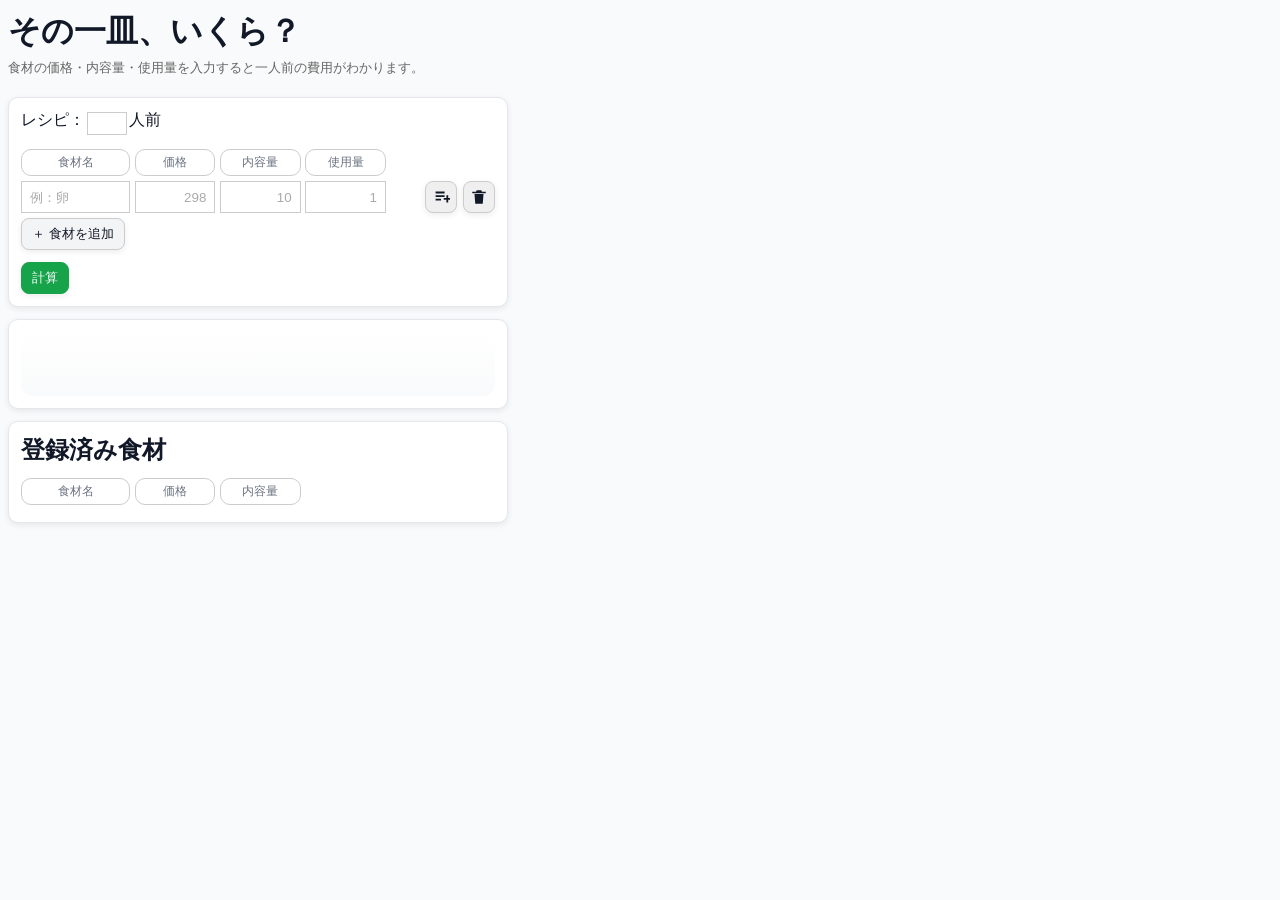
==== index.html @ bd7a6c71 "Add files via upload" ====
<!DOCTYPE html>
<html lang="ja">
  <head>
    <meta charset="UTF-8">
    <meta name="viewport" content="width=device-width, initial-scale=1.0">
    <meta name="description" content="食材の価格・内容量・使用量から一人前の食費を自動計算。複数食材にも対応した無料の食費計算ツール。自炊・節約・家計管理に。">
    <meta name="google-site-verification" content="JUQzpSWXDlmY2dKkkwU9a716EybnjabIKuK38MrQCgc" />
    <title>その一皿、いくら？｜食費計算・一人前コスト計算ツール</title>
    <link rel="stylesheet" href="style.css">
    <link rel="preconnect" href="https://fonts.googleapis.com">
    <link rel="preconnect" href="https://fonts.gstatic.com" crossorigin>
    <link href="http://fonts.googleapis.com/earlyaccess/notosansjp.css">
  </head>

  <!-- デバッグon -->
  <!-- <body class="debug"> -->
  <!-- デバッグoff -->
  <body>

      <!-- タイトル -->
    <div id="title-area">
      <h1>その一皿、いくら？</h1>
      <p>食材の価格・内容量・使用量を入力すると一人前の費用がわかります。</p>
      <!-- <p>食費を厳密に管理したい、節約を頑張るあなたに。</p> -->
    </div>

    <!-- 本文 -->
    <div class="container">
      <!-- 入力パネル -->
      <section class="panel">
        <!-- 人前 -->
        <div class="servings">
          レシピ：
          <input type="text" id="people" inputmode="decimal">
          人前
        </div>

        <!-- ヘッダー -->
        <div class="header">
          <div class="name">食材名</div>
          <div class="price">価格</div>
          <div class="total">内容量</div>
          <div class="used">使用量</div>
        </div>

        <!-- 食材リスト -->
        <div id="ingredient-row"></div>

        <!-- 追加ボタン -->
        <button class="btn-secondary add-btn" onclick="addRow()">＋ 食材を追加</button>

        <br>

        <!-- 計算ボタン -->
        <button class="btn-primary calc-btn" onclick="calculate()">計算</button>
      </section>
        
      <!-- 結果パネル -->
      <section class="panel">
        <div class="result" id="result"></div>
      </section>
      
      <!-- 一覧パネル -->
      <section class="panel">
        <h2>登録済み食材</h2>
        <div class="header">
          <div class="name">食材名</div>
          <div class="price">価格</div>
          <div class="total">内容量</div>
        </div>
        <div id="ingredient-list"></div>
      </section>
    </div>

    <script src="main.js" defer></script>

  </body>
</html>
---- style.css ----
body{
  font-family:
    "Noto Sans JP",
    system-ui, -apple-system, "Segoe UI", Roboto,
    "Hiragino Sans", "Yu Gothic UI", "Yu Gothic",
    "Hiragino Kaku Gothic ProN", Meiryo,
    "Helvetica Neue", Arial, sans-serif;
  color: var(--text);
  background: #f9fafb;
}

/* 色、線など設定 */
:root{
  --primary-color: #16a34a;       /* 主操作ボタン背景色 */
  --primary-hover-color: #15803d;
  --secondary-color: #f3f4f6;     /* 副操作ボタン・ヘッダー背景色 */
  --secondary-hover-color: #e5e7eb;
  --alert-color: #ffe6e6;         /* 警告色：削除ボタン、エラー箇所 */
  --panel: #ffffff;/*#e6fce6;               /* パネル背景色 */
  --border: #ccc;                 /* 境界線 */

  --row-hover-color: #f3f4f6;

  --text: #111827;
  --text-sub: #6b7280;

  --radius: 10px; /* 角R：ボタン、パネル、ヘッダー */
  --shadow:  0 2px 6px rgba(0,0,0,0.08);/*1px 1px 2px rgba(0,0,0,0.6); /* 影 */

  --control-h: 32px;   /* 入力・ボタンの共通高さ */
  --control-px: 8px;   /* 入力の左右padding */

  --name-width: 23%;  /* 食材名 幅：ヘッダー、入力、リスト */
  --other-width: 17%;  /* 価格、内容量、使用量 幅 */

  --bot-margin: 5px; /* 行間 */
}

/* デバッグ用背景色 */
.debug .header { background: rgba(255,0,0,0.5); }
.debug .row { background: rgba(0,255,0,0.5); }
.debug input { background: rgba(0,0,255,0.5); }
.debug .result-row .name { background: rgba(255,255,0,0.5); }
.debug .result-row .value { background: rgba(0,255,255,0.5); }
.debug .result-row .ratio { background: rgba(255,0,255,0.5); }
.debug .ingredient-item { background: rgba(0,255,0,0.5); }
.debug .name { background: rgba(0,0,255,0.5); }
.debug .price { background: rgba(0,0,255,0.5); }
.debug .total { background: rgba(0,0,255,0.5); }
.debug .actions { background: rgba(255,0,255,0.5); }

/*タイトル*/
#title-area { margin: 10px 0px 20px 0px; }

#title-area h1 { margin: 0px 0px 5px 0px; }

#title-area p {
  font-size: 13px;
  color: #666;
  margin: 0px 0px 0px 0px;
}

.panel h2{ margin: 0 0 12px 0; }

/*本文全体*/
.container {
  width: 100%;
  max-width: 500px;
}

/* パネル */
.panel{
  background: var(--panel);
  border: 1px solid #e5e7eb;/*var(--border);*/
  border-radius: var(--radius);
  padding: 12px;
  margin: 12px 0;
  box-shadow: var(--shadow);
}

/*入力全般*/
input {
  box-sizing: border-box;
  border: 1px solid #ccc;
  padding: 3px;
  transition: all 0.15s ease;
  height: var(--control-h);
}

input:focus {
  outline: none; /* デフォルトの青枠を消す */
  border: 1px solid #4a90e2;
  background-color: #f0f8ff;
  box-shadow: 0 0 4px rgba(74, 144, 226, 0.5);
}

input::placeholder { color: #aaa; }

input.error { background-color: var(--alert-color); }
input.error:focus {
  border: 1px solid #ff4d4d;
  box-shadow: 0 0 4px rgba(255, 77, 77, 0.5);
}

/* 〇人前 */
.servings {
  display: flex;
  margin-bottom: 12px;
}

.servings input {
  height: auto;
  margin: 2px;
  width: 3em;
}

/* ヘッダー */
.header {
  font-size: 12px;
  font-weight: 500;
  color: var(--text-sub);
  display: flex;
  /* align-items: center; */
  justify-content: flex-start;
  gap: 1%;
  margin-bottom: var(--bot-margin);
}

.header div {
  box-sizing: border-box;
  background-color: transparent;/* var(--secondary-color);*/
  border: 1px solid var(--border);
  border-radius: var(--radius);
  padding: 4px 0;
  text-align: center;
}

/*食材、価格、内容量、使用量*/
.row {
  width: 100%;
  display: flex;
  /* align-items: center; */
  justify-content: flex-start;
  gap: 1%;
  margin-bottom: var(--bot-margin);
  transition: background 0.15s ease;
}

.row:hover {
  background: var(--row-hover-color);
}

.row input, .ingredient-item input {
  padding: 0 var(--control-px);
}

.name {
  width: var(--name-width);
}

.price, .total, .used {
  width: var(--other-width);
  text-align: right;
}

/*ボタン全般*/
button {
  width: auto;
  box-sizing: border-box;
  cursor: pointer;
  border-radius: 8px;
  border: 1px solid var(--border);
  color: var(--text);
  padding: 6px 10px;
  box-shadow: var(--shadow);
  height: var(--control-h);
}

/* 主操作ボタン */
.btn-primary{
  background: var(--primary-color);
  border-color: var(--primary-color);
  color: #fff;
}
.btn-primary:hover{ background: var(--primary-hover-color); }

/* 副操作ボタン */
.btn-secondary{ background: var(--secondary-color); }
.btn-secondary:hover{ background: var(--secondary-hover-color); }

/* 食材追加 */
/* .add-btn {
  font-size: 14px;
  padding: 6px 10px;
} */

/* 計算 */
.calc-btn {
  margin: 12px 0 0 0;
}

/* 削除ボタン選択時 */
.delete-btn:hover { background: var(--alert-color); }

/* アイコンボタン（削除用） */
.btn-icon{
  width: 32px;
  height: 32px;
  padding: 6px;
  display: inline-flex;
  align-items: center;
  justify-content: center;
  line-height: 1;
}

.btn-icon svg{
  width: 18px;
  height: 18px;
  display: block;
}

/*計算結果*/
#result {
  padding: 20px;
  border-radius: 12px;
  background: linear-gradient(180deg, #ffffff 0%, #f9fafb 100%);
  /* margin: 0px 0px 0px 6%; */
  min-height: 24px;
}

.result-row {
  display: flex; 
  justify-content: left; 
}

#result .name {
  display: inline-block;
  text-align: right;
  width: 45%;
}

#result .value {
  display: inline-block;
  text-align: right;
  width: 30%;
}

#result .ratio {
  display: inline-block;
  text-align: right;
  flex-grow: 1;
}

#result .perPerson {
  font-size: 24px;
  font-weight: bold;
  color: var(--primary-color);
}

/* 候補リスト */
.name-wrapper {
  box-sizing: border-box;
  display: flex;
  align-items: center;
  position: relative;
  width: var(--name-width);
}

.name-wrapper .name {
  height: var(--control-h);
  width: 100%;
}

/* オートコンプリート */
.suggestions {
  font-size: 13px;
  position: absolute;
  top: 100%;
  left: 0;
  right: 0;
  background: #fff;
  border: 1px solid #ccc;
  z-index: 10;
  max-height: 150px;
  overflow-y: auto;
  list-style: none;
  margin: 0;
  padding: 0;
}

.suggestions li {
  padding: 4px;
  cursor: pointer;
}

.suggestions li:hover {
  background: #e6f2ff;
}

/* Autocomplete 選択中 */
.suggestions li.selected {
  background-color: #b0d5ff;
}

.hidden {
  display: none;
}

/* 登録食材リスト */
.ingredient-item {
  display: flex;
  /* align-items: center; */
  justify-content: flex-start;
  gap: 1%;
  margin-bottom: var(--bot-margin);
  /* max-width: 500px; */
  transition: background 0.15s ease;
}

.ingredient-item:hover {
  background: var(--row-hover-color);
}

.ing-name, .ing-price, .ing-total {
  font-size: 13px;
  align-items: center;
  /* padding: 0 8px; */
  height: var(--control-h);
  /* text-align: center; */
  /* background: rgba(255,0,255,0.5);  */
}

.actions {
  /*width: auto;/*28%; */
  flex-grow: 1;
  display: flex;
  justify-content: flex-end;
  align-items: center;
  gap: 6px;
}
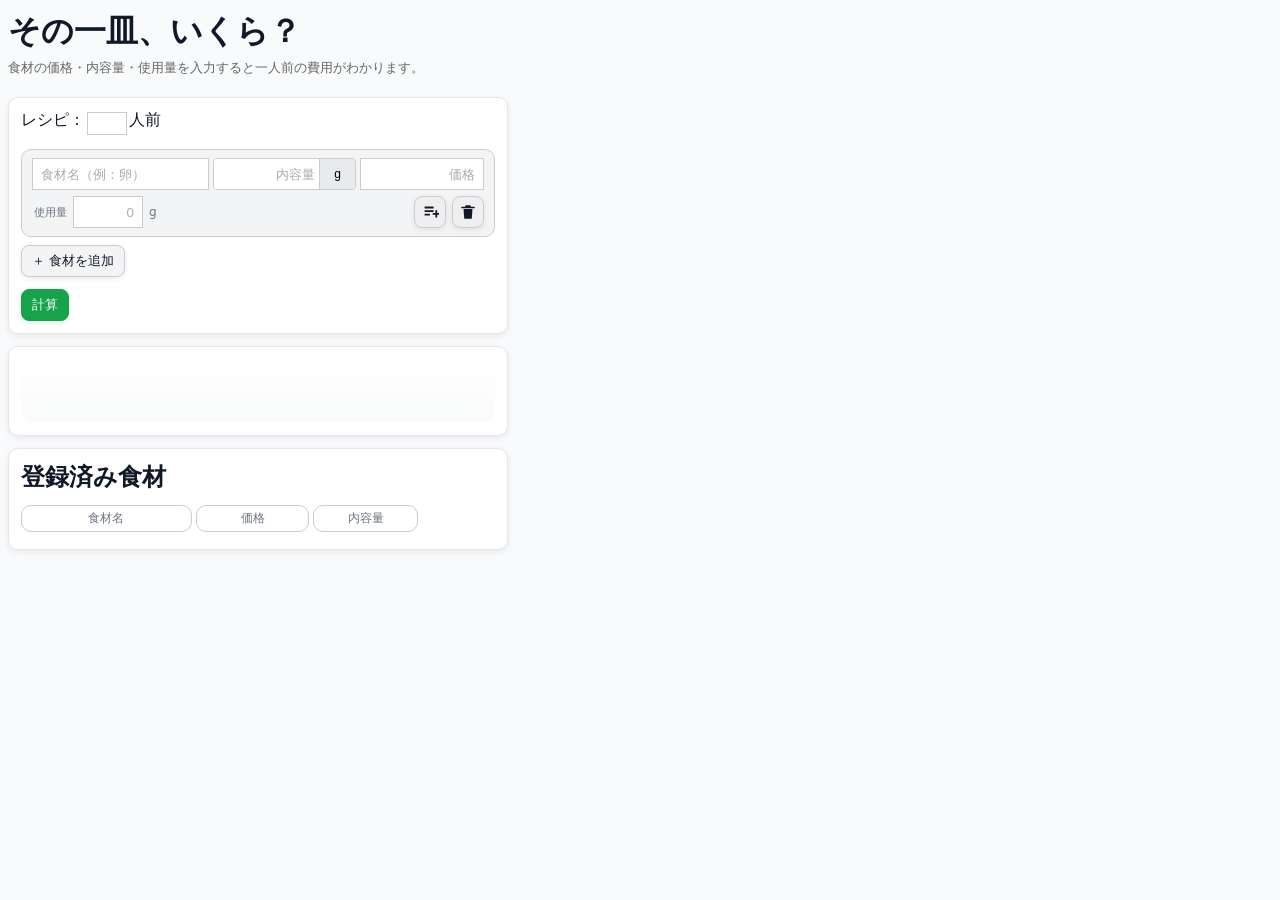
==== commit 0794a9ad: "Add files via upload" ====
--- a/index.html
+++ b/index.html
@@ -1,78 +1,70 @@
-<!DOCTYPE html>
-<html lang="ja">
-  <head>
-    <meta charset="UTF-8">
-    <meta name="viewport" content="width=device-width, initial-scale=1.0">
-    <meta name="description" content="食材の価格・内容量・使用量から一人前の食費を自動計算。複数食材にも対応した無料の食費計算ツール。自炊・節約・家計管理に。">
-    <meta name="google-site-verification" content="JUQzpSWXDlmY2dKkkwU9a716EybnjabIKuK38MrQCgc" />
-    <title>その一皿、いくら？｜食費計算・一人前コスト計算ツール</title>
-    <link rel="stylesheet" href="style.css">
-    <link rel="preconnect" href="https://fonts.googleapis.com">
-    <link rel="preconnect" href="https://fonts.gstatic.com" crossorigin>
-    <link href="http://fonts.googleapis.com/earlyaccess/notosansjp.css">
-  </head>
-
-  <!-- デバッグon -->
-  <!-- <body class="debug"> -->
-  <!-- デバッグoff -->
-  <body>
-
-      <!-- タイトル -->
-    <div id="title-area">
-      <h1>その一皿、いくら？</h1>
-      <p>食材の価格・内容量・使用量を入力すると一人前の費用がわかります。</p>
-      <!-- <p>食費を厳密に管理したい、節約を頑張るあなたに。</p> -->
-    </div>
-
-    <!-- 本文 -->
-    <div class="container">
-      <!-- 入力パネル -->
-      <section class="panel">
-        <!-- 人前 -->
-        <div class="servings">
-          レシピ：
-          <input type="text" id="people" inputmode="decimal">
-          人前
-        </div>
-
-        <!-- ヘッダー -->
-        <div class="header">
-          <div class="name">食材名</div>
-          <div class="price">価格</div>
-          <div class="total">内容量</div>
-          <div class="used">使用量</div>
-        </div>
-
-        <!-- 食材リスト -->
-        <div id="ingredient-row"></div>
-
-        <!-- 追加ボタン -->
-        <button class="btn-secondary add-btn" onclick="addRow()">＋ 食材を追加</button>
-
-        <br>
-
-        <!-- 計算ボタン -->
-        <button class="btn-primary calc-btn" onclick="calculate()">計算</button>
-      </section>
-        
-      <!-- 結果パネル -->
-      <section class="panel">
-        <div class="result" id="result"></div>
-      </section>
-      
-      <!-- 一覧パネル -->
-      <section class="panel">
-        <h2>登録済み食材</h2>
-        <div class="header">
-          <div class="name">食材名</div>
-          <div class="price">価格</div>
-          <div class="total">内容量</div>
-        </div>
-        <div id="ingredient-list"></div>
-      </section>
-    </div>
-
-    <script src="main.js" defer></script>
-
-  </body>
+<!DOCTYPE html>
+<html lang="ja">
+  <head>
+    <meta charset="UTF-8">
+    <meta name="viewport" content="width=device-width, initial-scale=1.0">
+    <meta name="description" content="食材の価格・内容量・使用量から一人前の食費を自動計算。複数食材にも対応した無料の食費計算ツール。自炊・節約・家計管理に。">
+    <meta name="google-site-verification" content="JUQzpSWXDlmY2dKkkwU9a716EybnjabIKuK38MrQCgc" />
+    <title>その一皿、いくら？｜食費計算・一人前コスト計算ツール</title>
+    <link rel="stylesheet" href="style.css">
+    <link rel="preconnect" href="https://fonts.googleapis.com">
+    <link rel="preconnect" href="https://fonts.gstatic.com" crossorigin>
+    <link href="http://fonts.googleapis.com/earlyaccess/notosansjp.css">
+  </head>
+
+  <!-- デバッグon -->
+  <!-- <body class="debug"> -->
+  <!-- デバッグoff -->
+  <body>
+
+      <!-- タイトル -->
+    <div id="title-area">
+      <h1>その一皿、いくら？</h1>
+      <p>食材の価格・内容量・使用量を入力すると一人前の費用がわかります。</p>
+      <!-- <p>食費を厳密に管理したい、節約を頑張るあなたに。</p> -->
+    </div>
+
+    <!-- 本文 -->
+    <div class="container">
+      <!-- 入力パネル -->
+      <section class="panel">
+        <!-- 人前 -->
+        <div class="servings">
+          レシピ：
+          <input type="text" id="people" inputmode="decimal">
+          人前
+        </div>
+
+        <!-- 食材リスト -->
+        <div id="ingredient-row"></div>
+
+        <!-- 追加ボタン -->
+        <button class="btn-secondary add-btn" onclick="addRow()">＋ 食材を追加</button>
+
+        <br>
+
+        <!-- 計算ボタン -->
+        <button class="btn-primary calc-btn" onclick="calculate()">計算</button>
+      </section>
+        
+      <!-- 結果パネル -->
+      <section class="panel">
+        <div class="result" id="result"></div>
+      </section>
+      
+      <!-- 一覧パネル -->
+      <section class="panel">
+        <h2>登録済み食材</h2>
+        <div class="header">
+          <div class="col-name">食材名</div>
+          <div class="col-price">価格</div>
+          <div class="col-total">内容量</div>
+        </div>
+        <div id="ingredient-list"></div>
+      </section>
+    </div>
+
+    <script src="main.js" defer></script>
+
+  </body>
 </html>
--- a/style.css
+++ b/style.css
@@ -1,340 +1,698 @@
-body{
-  font-family:
-    "Noto Sans JP",
-    system-ui, -apple-system, "Segoe UI", Roboto,
-    "Hiragino Sans", "Yu Gothic UI", "Yu Gothic",
-    "Hiragino Kaku Gothic ProN", Meiryo,
-    "Helvetica Neue", Arial, sans-serif;
-  color: var(--text);
-  background: #f9fafb;
-}
-
-/* 色、線など設定 */
-:root{
-  --primary-color: #16a34a;       /* 主操作ボタン背景色 */
-  --primary-hover-color: #15803d;
-  --secondary-color: #f3f4f6;     /* 副操作ボタン・ヘッダー背景色 */
-  --secondary-hover-color: #e5e7eb;
-  --alert-color: #ffe6e6;         /* 警告色：削除ボタン、エラー箇所 */
-  --panel: #ffffff;/*#e6fce6;               /* パネル背景色 */
-  --border: #ccc;                 /* 境界線 */
-
-  --row-hover-color: #f3f4f6;
-
-  --text: #111827;
-  --text-sub: #6b7280;
-
-  --radius: 10px; /* 角R：ボタン、パネル、ヘッダー */
-  --shadow:  0 2px 6px rgba(0,0,0,0.08);/*1px 1px 2px rgba(0,0,0,0.6); /* 影 */
-
-  --control-h: 32px;   /* 入力・ボタンの共通高さ */
-  --control-px: 8px;   /* 入力の左右padding */
-
-  --name-width: 23%;  /* 食材名 幅：ヘッダー、入力、リスト */
-  --other-width: 17%;  /* 価格、内容量、使用量 幅 */
-
-  --bot-margin: 5px; /* 行間 */
-}
-
-/* デバッグ用背景色 */
-.debug .header { background: rgba(255,0,0,0.5); }
-.debug .row { background: rgba(0,255,0,0.5); }
-.debug input { background: rgba(0,0,255,0.5); }
-.debug .result-row .name { background: rgba(255,255,0,0.5); }
-.debug .result-row .value { background: rgba(0,255,255,0.5); }
-.debug .result-row .ratio { background: rgba(255,0,255,0.5); }
-.debug .ingredient-item { background: rgba(0,255,0,0.5); }
-.debug .name { background: rgba(0,0,255,0.5); }
-.debug .price { background: rgba(0,0,255,0.5); }
-.debug .total { background: rgba(0,0,255,0.5); }
-.debug .actions { background: rgba(255,0,255,0.5); }
-
-/*タイトル*/
-#title-area { margin: 10px 0px 20px 0px; }
-
-#title-area h1 { margin: 0px 0px 5px 0px; }
-
-#title-area p {
-  font-size: 13px;
-  color: #666;
-  margin: 0px 0px 0px 0px;
-}
-
-.panel h2{ margin: 0 0 12px 0; }
-
-/*本文全体*/
-.container {
-  width: 100%;
-  max-width: 500px;
-}
-
-/* パネル */
-.panel{
-  background: var(--panel);
-  border: 1px solid #e5e7eb;/*var(--border);*/
-  border-radius: var(--radius);
-  padding: 12px;
-  margin: 12px 0;
-  box-shadow: var(--shadow);
-}
-
-/*入力全般*/
-input {
-  box-sizing: border-box;
-  border: 1px solid #ccc;
-  padding: 3px;
-  transition: all 0.15s ease;
-  height: var(--control-h);
-}
-
-input:focus {
-  outline: none; /* デフォルトの青枠を消す */
-  border: 1px solid #4a90e2;
-  background-color: #f0f8ff;
-  box-shadow: 0 0 4px rgba(74, 144, 226, 0.5);
-}
-
-input::placeholder { color: #aaa; }
-
-input.error { background-color: var(--alert-color); }
-input.error:focus {
-  border: 1px solid #ff4d4d;
-  box-shadow: 0 0 4px rgba(255, 77, 77, 0.5);
-}
-
-/* 〇人前 */
-.servings {
-  display: flex;
-  margin-bottom: 12px;
-}
-
-.servings input {
-  height: auto;
-  margin: 2px;
-  width: 3em;
-}
-
-/* ヘッダー */
-.header {
-  font-size: 12px;
-  font-weight: 500;
-  color: var(--text-sub);
-  display: flex;
-  /* align-items: center; */
-  justify-content: flex-start;
-  gap: 1%;
-  margin-bottom: var(--bot-margin);
-}
-
-.header div {
-  box-sizing: border-box;
-  background-color: transparent;/* var(--secondary-color);*/
-  border: 1px solid var(--border);
-  border-radius: var(--radius);
-  padding: 4px 0;
-  text-align: center;
-}
-
-/*食材、価格、内容量、使用量*/
-.row {
-  width: 100%;
-  display: flex;
-  /* align-items: center; */
-  justify-content: flex-start;
-  gap: 1%;
-  margin-bottom: var(--bot-margin);
-  transition: background 0.15s ease;
-}
-
-.row:hover {
-  background: var(--row-hover-color);
-}
-
-.row input, .ingredient-item input {
-  padding: 0 var(--control-px);
-}
-
-.name {
-  width: var(--name-width);
-}
-
-.price, .total, .used {
-  width: var(--other-width);
-  text-align: right;
-}
-
-/*ボタン全般*/
-button {
-  width: auto;
-  box-sizing: border-box;
-  cursor: pointer;
-  border-radius: 8px;
-  border: 1px solid var(--border);
-  color: var(--text);
-  padding: 6px 10px;
-  box-shadow: var(--shadow);
-  height: var(--control-h);
-}
-
-/* 主操作ボタン */
-.btn-primary{
-  background: var(--primary-color);
-  border-color: var(--primary-color);
-  color: #fff;
-}
-.btn-primary:hover{ background: var(--primary-hover-color); }
-
-/* 副操作ボタン */
-.btn-secondary{ background: var(--secondary-color); }
-.btn-secondary:hover{ background: var(--secondary-hover-color); }
-
-/* 食材追加 */
-/* .add-btn {
-  font-size: 14px;
-  padding: 6px 10px;
-} */
-
-/* 計算 */
-.calc-btn {
-  margin: 12px 0 0 0;
-}
-
-/* 削除ボタン選択時 */
-.delete-btn:hover { background: var(--alert-color); }
-
-/* アイコンボタン（削除用） */
-.btn-icon{
-  width: 32px;
-  height: 32px;
-  padding: 6px;
-  display: inline-flex;
-  align-items: center;
-  justify-content: center;
-  line-height: 1;
-}
-
-.btn-icon svg{
-  width: 18px;
-  height: 18px;
-  display: block;
-}
-
-/*計算結果*/
-#result {
-  padding: 20px;
-  border-radius: 12px;
-  background: linear-gradient(180deg, #ffffff 0%, #f9fafb 100%);
-  /* margin: 0px 0px 0px 6%; */
-  min-height: 24px;
-}
-
-.result-row {
-  display: flex; 
-  justify-content: left; 
-}
-
-#result .name {
-  display: inline-block;
-  text-align: right;
-  width: 45%;
-}
-
-#result .value {
-  display: inline-block;
-  text-align: right;
-  width: 30%;
-}
-
-#result .ratio {
-  display: inline-block;
-  text-align: right;
-  flex-grow: 1;
-}
-
-#result .perPerson {
-  font-size: 24px;
-  font-weight: bold;
-  color: var(--primary-color);
-}
-
-/* 候補リスト */
-.name-wrapper {
-  box-sizing: border-box;
-  display: flex;
-  align-items: center;
-  position: relative;
-  width: var(--name-width);
-}
-
-.name-wrapper .name {
-  height: var(--control-h);
-  width: 100%;
-}
-
-/* オートコンプリート */
-.suggestions {
-  font-size: 13px;
-  position: absolute;
-  top: 100%;
-  left: 0;
-  right: 0;
-  background: #fff;
-  border: 1px solid #ccc;
-  z-index: 10;
-  max-height: 150px;
-  overflow-y: auto;
-  list-style: none;
-  margin: 0;
-  padding: 0;
-}
-
-.suggestions li {
-  padding: 4px;
-  cursor: pointer;
-}
-
-.suggestions li:hover {
-  background: #e6f2ff;
-}
-
-/* Autocomplete 選択中 */
-.suggestions li.selected {
-  background-color: #b0d5ff;
-}
-
-.hidden {
-  display: none;
-}
-
-/* 登録食材リスト */
-.ingredient-item {
-  display: flex;
-  /* align-items: center; */
-  justify-content: flex-start;
-  gap: 1%;
-  margin-bottom: var(--bot-margin);
-  /* max-width: 500px; */
-  transition: background 0.15s ease;
-}
-
-.ingredient-item:hover {
-  background: var(--row-hover-color);
-}
-
-.ing-name, .ing-price, .ing-total {
-  font-size: 13px;
-  align-items: center;
-  /* padding: 0 8px; */
-  height: var(--control-h);
-  /* text-align: center; */
-  /* background: rgba(255,0,255,0.5);  */
-}
-
-.actions {
-  /*width: auto;/*28%; */
-  flex-grow: 1;
-  display: flex;
-  justify-content: flex-end;
-  align-items: center;
-  gap: 6px;
-}+body{
+  font-family:
+    "Noto Sans JP",
+    system-ui, -apple-system, "Segoe UI", Roboto,
+    "Hiragino Sans", "Yu Gothic UI", "Yu Gothic",
+    "Hiragino Kaku Gothic ProN", Meiryo,
+    "Helvetica Neue", Arial, sans-serif;
+  color: var(--text);
+  background: #f9fafb;
+}
+
+/* 色、線など設定 */
+:root{
+  --primary-color: #16a34a;       /* 主操作ボタン背景色 */
+  --primary-hover-color: #15803d;
+  --secondary-color: #f3f4f6;     /* 副操作ボタン・ヘッダー背景色 */
+  --secondary-hover-color: #e5e7eb;
+  --alert-color: #ffe6e6;         /* 警告色：削除ボタン、エラー箇所 */
+  --panel: #ffffff;/*#e6fce6;               /* パネル背景色 */
+  --border: #ccc;                 /* 境界線 */
+
+  --row-hover-color: #f3f4f6;
+
+  --text: #111827;
+  --text-sub: #6b7280;
+
+  --radius: 10px; /* 角R：ボタン、パネル、ヘッダー */
+  --shadow:  0 2px 6px rgba(0,0,0,0.08);/*1px 1px 2px rgba(0,0,0,0.6); /* 影 */
+
+  --control-h: 32px;   /* 入力・ボタンの共通高さ */
+  --control-px: 8px;   /* 入力の左右padding */
+
+  --name-width: 21%;  /* 食材名 幅：ヘッダー、入力、リスト */
+  --other-width: 17%;  /* 価格、内容量、使用量 幅 */
+
+  --bot-margin: 5px; /* 行間 */
+}
+
+/* デバッグ用背景色 */
+.debug .header { background: rgba(255,0,0,0.5); }
+.debug .row { background: rgba(0,255,0,0.5); }
+.debug input { background: rgba(0,0,255,0.5); }
+.debug .result-row .name { background: rgba(255,255,0,0.5); }
+.debug .result-row .value { background: rgba(0,255,255,0.5); }
+.debug .result-row .ratio { background: rgba(255,0,255,0.5); }
+.debug .ingredient-item { background: rgba(0,255,0,0.5); }
+.debug .name { background: rgba(0,0,255,0.5); }
+.debug .price { background: rgba(0,0,255,0.5); }
+.debug .total { background: rgba(0,0,255,0.5); }
+.debug .actions { background: rgba(255,0,255,0.5); }
+
+/*タイトル*/
+#title-area { margin: 10px 0px 20px 0px; }
+
+#title-area h1 { margin: 0px 0px 5px 0px; }
+
+#title-area p {
+  font-size: 13px;
+  color: #666;
+  margin: 0px 0px 0px 0px;
+}
+
+.panel h2{ margin: 0 0 12px 0; }
+
+/*本文全体*/
+.container {
+  width: 100%;
+  max-width: 500px;
+}
+
+/* パネル */
+.panel{
+  background: var(--panel);
+  border: 1px solid #e5e7eb;/*var(--border);*/
+  border-radius: var(--radius);
+  padding: 12px;
+  margin: 12px 0;
+  box-shadow: var(--shadow);
+}
+
+/*入力全般*/
+input, select {
+  box-sizing: border-box;
+  border: 1px solid #ccc;
+  padding: 3px;
+  transition: all 0.15s ease;
+  height: var(--control-h);
+}
+
+input:focus {
+  outline: none; /* デフォルトの青枠を消す */
+  border: 1px solid #4a90e2;
+  background-color: #f0f8ff;
+  box-shadow: 0 0 4px rgba(74, 144, 226, 0.5);
+}
+
+input::placeholder { color: #aaa; }
+
+input.error { background-color: var(--alert-color); }
+input.error:focus {
+  border: 1px solid #ff4d4d;
+  box-shadow: 0 0 4px rgba(255, 77, 77, 0.5);
+}
+
+/* 〇人前 */
+.servings {
+  display: flex;
+  margin-bottom: 12px;
+}
+
+.servings input {
+  height: auto;
+  margin: 2px;
+  width: 3em;
+}
+
+/* ヘッダー */
+.header {
+  font-size: 12px;
+  font-weight: 500;
+  color: var(--text-sub);
+  display: flex;
+  /* align-items: center; */
+  justify-content: flex-start;
+  gap: 1%;
+  margin-bottom: var(--bot-margin);
+}
+
+.header div {
+  box-sizing: border-box;
+  background-color: transparent;/* var(--secondary-color);*/
+  border: 1px solid var(--border);
+  border-radius: var(--radius);
+  padding: 4px 0;
+  text-align: center;
+}
+
+/*食材、価格、内容量、使用量*/
+.row {
+  width: auto;
+  display: flex;
+  /* align-items: center; */
+  justify-content: flex-start;
+  gap: 1%;
+  margin-bottom: var(--bot-margin);
+  transition: background 0.15s ease;
+}
+
+.row:hover {
+  background: var(--row-hover-color);
+}
+
+.row input, .ingredient-item input {
+  padding: 0 var(--control-px);
+}
+
+.name {
+  width: var(--name-width);
+}
+
+.price, .total, .used {
+  width: var(--other-width);
+  text-align: right;
+}
+
+/*ボタン全般*/
+button {
+  width: auto;
+  box-sizing: border-box;
+  cursor: pointer;
+  border-radius: 8px;
+  border: 1px solid var(--border);
+  color: var(--text);
+  padding: 6px 10px;
+  box-shadow: var(--shadow);
+  height: var(--control-h);
+}
+
+/* 主操作ボタン */
+.btn-primary{
+  background: var(--primary-color);
+  border-color: var(--primary-color);
+  color: #fff;
+}
+.btn-primary:hover{ background: var(--primary-hover-color); }
+
+/* 副操作ボタン */
+.btn-secondary{ background: var(--secondary-color); }
+.btn-secondary:hover{ background: var(--secondary-hover-color); }
+
+/* 食材追加 */
+/* .add-btn {
+  font-size: 14px;
+  padding: 6px 10px;
+} */
+
+/* 計算 */
+.calc-btn {
+  margin: 12px 0 0 0;
+}
+
+/* 削除ボタン選択時 */
+.delete-btn:hover { background: var(--alert-color); }
+
+/* アイコンボタン（削除用） */
+.btn-icon{
+  width: 32px;
+  height: 32px;
+  padding: 6px;
+  display: inline-flex;
+  align-items: center;
+  justify-content: center;
+  line-height: 1;
+}
+
+.btn-icon svg{
+  width: 18px;
+  height: 18px;
+  display: block;
+}
+
+/*計算結果*/
+#result {
+  padding: 20px;
+  border-radius: 12px;
+  background: linear-gradient(180deg, #ffffff 0%, #f9fafb 100%);
+  /* margin: 0px 0px 0px 6%; */
+  min-height: 24px;
+}
+
+.result-row {
+  display: flex; 
+  justify-content: left; 
+}
+
+#result .name {
+  display: inline-block;
+  text-align: right;
+  width: 45%;
+}
+
+#result .value {
+  display: inline-block;
+  text-align: right;
+  width: 30%;
+}
+
+#result .ratio {
+  display: inline-block;
+  text-align: right;
+  flex-grow: 1;
+}
+
+#result .perPerson {
+  font-size: 24px;
+  font-weight: bold;
+  color: var(--primary-color);
+}
+
+/* 候補リスト */
+.name-wrapper {
+  box-sizing: border-box;
+  display: flex;
+  align-items: center;
+  position: relative;
+  width: var(--name-width);
+}
+
+.name-wrapper .name {
+  height: var(--control-h);
+  width: 100%;
+}
+
+/* オートコンプリート */
+.suggestions {
+  font-size: 13px;
+  position: absolute;
+  top: 100%;
+  left: 0;
+  right: 0;
+  background: #fff;
+  border: 1px solid #ccc;
+  z-index: 10;
+  max-height: 150px;
+  overflow-y: auto;
+  list-style: none;
+  margin: 0;
+  padding: 0;
+}
+
+.suggestions li {
+  padding: 4px;
+  cursor: pointer;
+}
+
+.suggestions li:hover {
+  background: #e6f2ff;
+}
+
+/* Autocomplete 選択中 */
+.suggestions li.selected {
+  background-color: #b0d5ff;
+}
+
+.hidden {
+  display: none;
+}
+
+/* 登録食材リスト */
+.ingredient-item {
+  display: flex;
+  /* align-items: center; */
+  justify-content: flex-start;
+  gap: 1%;
+  margin-bottom: var(--bot-margin);
+  /* max-width: 500px; */
+  transition: background 0.15s ease;
+}
+
+.ingredient-item:hover {
+  background: var(--row-hover-color);
+}
+
+.ing-name, .ing-price, .ing-total {
+  font-size: 13px;
+  align-items: center;
+  /* padding: 0 8px; */
+  height: var(--control-h);
+  /* text-align: center; */
+  /* background: rgba(255,0,255,0.5);  */
+}
+
+.actions {
+  /*width: auto;/*28%; */
+  flex-grow: 1;
+  display: flex;
+  justify-content: flex-end;
+  align-items: center;
+  gap: 6px;
+}
+
+
+
+/* ==============================
+   食材カード＋2行レイアウト
+   ============================== */
+
+/* カード化 */
+.row {
+  display: block !important;
+  background: var(--secondary-color);
+  border: 1px solid var(--border);
+  border-radius: var(--radius);
+  padding: 8px 10px;
+  margin-bottom: 8px;
+}
+
+.row:hover {
+  background: #ebebec;
+}
+
+/* 1行目：食材名・内容量・価格・ボタン */
+.row-line1 {
+  display: flex;
+  align-items: center;
+  gap: 4px;
+  margin-bottom: 6px;
+}
+
+/* 食材名 */
+.row-line1 .name-wrapper {
+  flex: 1.5;
+  min-width: 0;
+  position: relative;
+  width: auto;
+}
+
+.row-line1 .name-wrapper .name {
+  width: 100%;
+  box-sizing: border-box;
+}
+
+/* 内容量＋単位プルダウン一体化 */
+.total-wrapper {
+  display: flex;
+  align-items: center;
+  flex: 1.2;
+  min-width: 0;
+  border: 1px solid #ccc;
+  border-radius: 4px;
+  overflow: hidden;
+  height: var(--control-h);
+  box-sizing: border-box;
+}
+
+.total-wrapper .total {
+  flex: 1;
+  min-width: 0;
+  border: none !important;
+  box-shadow: none !important;
+  height: 100%;
+  padding: 0 4px;
+  text-align: right;
+}
+
+.total-wrapper .total:focus {
+  outline: none;
+  background-color: #f0f8ff;
+}
+
+.total-wrapper .unit {
+  flex-shrink: 0;
+  border: none;
+  border-left: 1px solid #ccc;
+  background: #f3f4f6;
+  height: 100%;
+  padding: 0 2px;
+  font-size: 12px;
+  cursor: pointer;
+  box-sizing: border-box;
+  appearance: none;
+  -webkit-appearance: none;
+  text-align: center;
+  width: 36px;
+}
+
+/* 価格 */
+.row-line1 .price {
+  flex: 0.8;
+  min-width: 0;
+  text-align: right;
+}
+
+/* 2行目：使用量 */
+.row-line2 {
+  display: flex;
+  align-items: center;
+  gap: 6px;
+  padding-left: 2px;
+}
+
+.used-label {
+  font-size: 11px;
+  color: var(--text-sub);
+  white-space: nowrap;
+}
+
+.row-line2 .used {
+  width: 60px;
+  text-align: right;
+}
+
+.unit-label {
+  font-size: 12px;
+  color: var(--text-sub);
+  white-space: nowrap;
+}
+
+/* ==============================
+   食材カード＋2行レイアウト
+   ============================== */
+
+/* カード化 */
+.row {
+  display: block !important;
+  background: var(--secondary-color);
+  border: 1px solid var(--border);
+  border-radius: var(--radius);
+  padding: 8px 10px;
+  margin-bottom: 8px;
+  transition: background 0.15s ease;
+}
+
+.row:hover { background: #e8e9eb; }
+
+/* 1行目：食材名 ＋ [内容量|単位▼] ＋ 価格 */
+.row-line1 {
+  display: flex;
+  align-items: center;
+  gap: 4px;
+  margin-bottom: 6px;
+}
+
+.row-line1 .name-wrapper {
+  flex: 1.5;
+  min-width: 0;
+  position: relative;
+  display: flex;
+  align-items: center;
+  width: auto;
+}
+
+.row-line1 .name-wrapper .name {
+  width: 100%;
+  box-sizing: border-box;
+}
+
+/* 内容量＋単位（一体化） */
+.total-wrapper {
+  display: flex;
+  align-items: stretch;
+  flex: 1.2;
+  min-width: 0;
+  height: var(--control-h);
+  border: 1px solid var(--border);
+  border-radius: 4px;
+  overflow: hidden;
+  box-sizing: border-box;
+}
+
+.total-wrapper .total {
+  flex: 1;
+  min-width: 0;
+  border: none !important;
+  box-shadow: none !important;
+  height: 100%;
+  padding: 0 4px;
+  text-align: right;
+  transition: background 0.15s ease;
+}
+
+.total-wrapper .total:focus {
+  outline: none;
+  background-color: #f0f8ff;
+}
+
+.total-wrapper .unit {
+  flex-shrink: 0;
+  width: 36px;
+  height: 100%;
+  border: none;
+  border-left: 1px solid var(--border);
+  background: #e9eaec;
+  font-size: 12px;
+  text-align: center;
+  cursor: pointer;
+  box-sizing: border-box;
+  appearance: none;
+  -webkit-appearance: none;
+  padding: 0;
+}
+
+/* 価格 */
+.row-line1 .price {
+  flex: 0.9;
+  min-width: 0;
+  text-align: right;
+}
+
+/* 2行目：使用量 ＋ 単位ラベル ＋ ボタン */
+.row-line2 {
+  display: flex;
+  align-items: center;
+  gap: 6px;
+}
+
+.used-label {
+  font-size: 11px;
+  color: var(--text-sub);
+  white-space: nowrap;
+}
+
+.row-line2 .used {
+  width: 70px;
+  text-align: right;
+}
+
+.unit-label {
+  font-size: 12px;
+  color: var(--text-sub);
+  white-space: nowrap;
+  flex: 1;
+}
+
+/* ==============================
+   計算結果（列揃え）
+   ============================== */
+.result-row {
+  display: flex;
+}
+
+.result-name {
+  flex: 0 0 46%;
+  text-align: right;
+}
+
+.result-value {
+  flex: 0 0 30%;
+  text-align: right;
+}
+
+.result-ratio {
+  flex: 1;
+  text-align: right;
+}
+
+.result-row.perPerson .result-name,
+.result-row.perPerson .result-value {
+  font-size: 24px;
+  font-weight: bold;
+  color: var(--primary-color);
+}
+
+/* ==============================
+   登録済み食材リスト（列幅揃え）
+   ============================== */
+
+/* ヘッダー・行で共通の列幅 */
+.col-name  { flex: 0 0 36%; }
+.col-price { flex: 0 0 24%; text-align: right; }
+.col-total { flex: 0 0 22%; text-align: right; }
+
+/* ヘッダー */
+.header {
+  display: flex;
+  gap: 4px;
+  font-size: 12px;
+  font-weight: 500;
+  color: var(--text-sub);
+  margin-bottom: var(--bot-margin);
+}
+
+.header div {
+  box-sizing: border-box;
+  border: 1px solid var(--border);
+  border-radius: var(--radius);
+  padding: 4px 0;
+  text-align: center;
+}
+
+/* 各行 */
+.ingredient-item {
+  display: flex;
+  align-items: center;
+  gap: 4px;
+  margin-bottom: var(--bot-margin);
+  transition: background 0.15s ease;
+}
+
+.ingredient-item:hover { background: var(--row-hover-color); }
+
+.ingredient-item .col-name,
+.ingredient-item .col-price,
+.ingredient-item .col-total {
+  font-size: 13px;
+  height: var(--control-h);
+  display: flex;
+  align-items: center;
+  overflow: hidden;
+  white-space: nowrap;
+}
+
+/* 編集時：内容量＋単位を一体化 */
+.col-total-wrapper {
+  flex: 0 0 22%;
+  display: flex;
+  align-items: stretch;
+  height: var(--control-h);
+  border: 1px solid var(--border);
+  border-radius: 4px;
+  overflow: hidden;
+  box-sizing: border-box;
+}
+
+.col-total-wrapper .col-total {
+  flex: 1;
+  min-width: 0;
+  border: none !important;
+  box-shadow: none !important;
+  height: 100%;
+  padding: 0 4px;
+  text-align: right;
+}
+
+.col-total-wrapper .col-total:focus {
+  outline: none;
+  background-color: #f0f8ff;
+}
+
+.col-total-wrapper .col-unit {
+  flex-shrink: 0;
+  width: 34px;
+  height: 100%;
+  border: none;
+  border-left: 1px solid var(--border);
+  background: #e9eaec;
+  font-size: 12px;
+  text-align: center;
+  cursor: pointer;
+  box-sizing: border-box;
+  appearance: none;
+  -webkit-appearance: none;
+  padding: 0;
+}
+
+/* 編集時のinput（名前・価格） */
+.ingredient-item input.col-name  { padding: 0 var(--control-px); }
+.ingredient-item input.col-price { padding: 0 var(--control-px); text-align: right; }
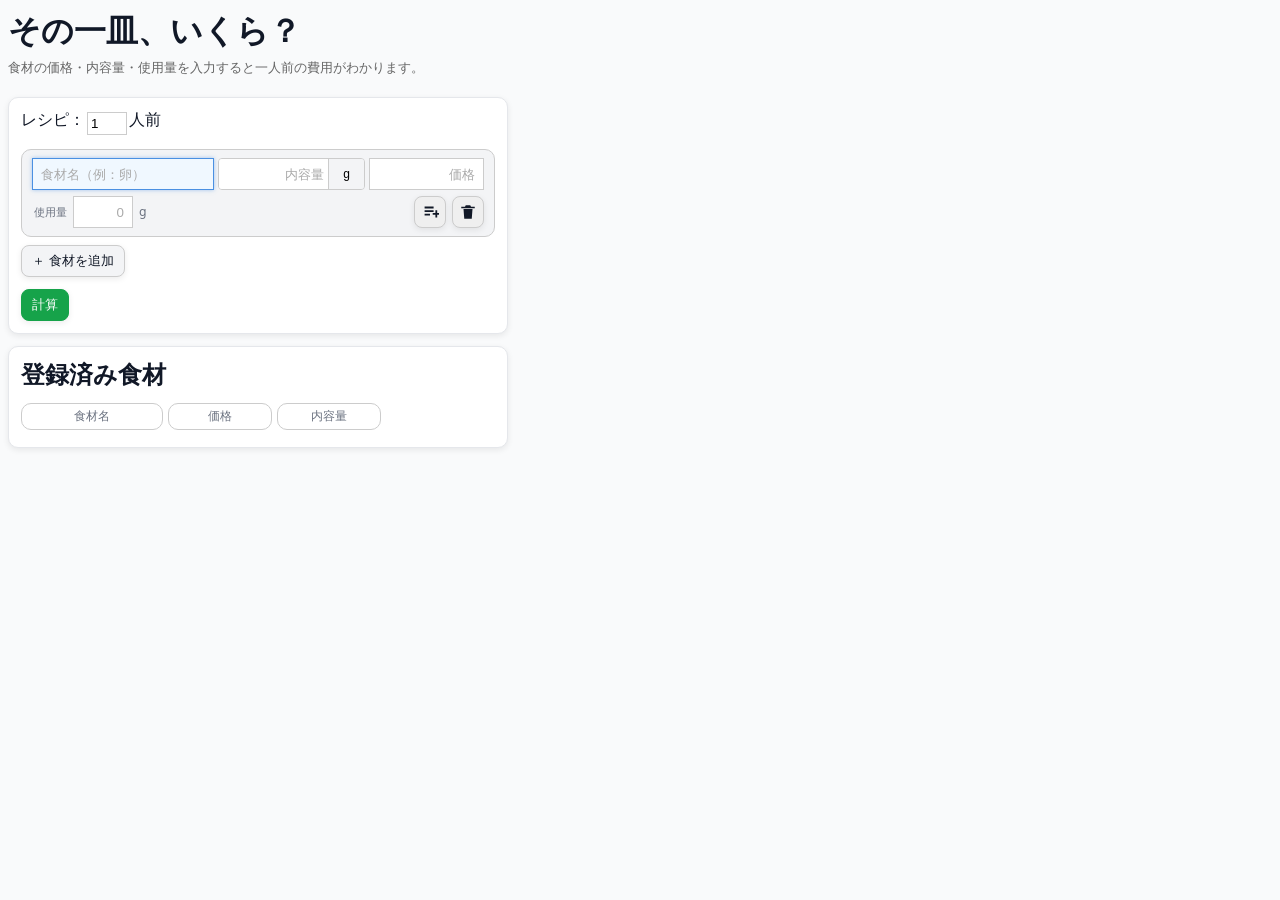
==== commit d00110f5: "Add files via upload" ====
--- a/index.html
+++ b/index.html
@@ -31,7 +31,7 @@
         <!-- 人前 -->
         <div class="servings">
           レシピ：
-          <input type="text" id="people" inputmode="decimal">
+          <input type="text" id="people" inputmode="decimal" value="1">
           人前
         </div>
 
@@ -48,7 +48,7 @@
       </section>
         
       <!-- 結果パネル -->
-      <section class="panel">
+      <section class="panel hidden" id="result-panel">
         <div class="result" id="result"></div>
       </section>
       
--- a/style.css
+++ b/style.css
@@ -457,187 +457,11 @@
 }
 
 /* ==============================
-   食材カード＋2行レイアウト
+   登録済み食材リスト 列幅（ヘッダー・行共通）
    ============================== */
-
-/* カード化 */
-.row {
-  display: block !important;
-  background: var(--secondary-color);
-  border: 1px solid var(--border);
-  border-radius: var(--radius);
-  padding: 8px 10px;
-  margin-bottom: 8px;
-  transition: background 0.15s ease;
-}
-
-.row:hover { background: #e8e9eb; }
-
-/* 1行目：食材名 ＋ [内容量|単位▼] ＋ 価格 */
-.row-line1 {
-  display: flex;
-  align-items: center;
-  gap: 4px;
-  margin-bottom: 6px;
-}
-
-.row-line1 .name-wrapper {
-  flex: 1.5;
-  min-width: 0;
-  position: relative;
-  display: flex;
-  align-items: center;
-  width: auto;
-}
-
-.row-line1 .name-wrapper .name {
-  width: 100%;
-  box-sizing: border-box;
-}
-
-/* 内容量＋単位（一体化） */
-.total-wrapper {
-  display: flex;
-  align-items: stretch;
-  flex: 1.2;
-  min-width: 0;
-  height: var(--control-h);
-  border: 1px solid var(--border);
-  border-radius: 4px;
-  overflow: hidden;
-  box-sizing: border-box;
-}
-
-.total-wrapper .total {
-  flex: 1;
-  min-width: 0;
-  border: none !important;
-  box-shadow: none !important;
-  height: 100%;
-  padding: 0 4px;
-  text-align: right;
-  transition: background 0.15s ease;
-}
-
-.total-wrapper .total:focus {
-  outline: none;
-  background-color: #f0f8ff;
-}
-
-.total-wrapper .unit {
-  flex-shrink: 0;
-  width: 36px;
-  height: 100%;
-  border: none;
-  border-left: 1px solid var(--border);
-  background: #e9eaec;
-  font-size: 12px;
-  text-align: center;
-  cursor: pointer;
-  box-sizing: border-box;
-  appearance: none;
-  -webkit-appearance: none;
-  padding: 0;
-}
-
-/* 価格 */
-.row-line1 .price {
-  flex: 0.9;
-  min-width: 0;
-  text-align: right;
-}
-
-/* 2行目：使用量 ＋ 単位ラベル ＋ ボタン */
-.row-line2 {
-  display: flex;
-  align-items: center;
-  gap: 6px;
-}
-
-.used-label {
-  font-size: 11px;
-  color: var(--text-sub);
-  white-space: nowrap;
-}
-
-.row-line2 .used {
-  width: 70px;
-  text-align: right;
-}
-
-.unit-label {
-  font-size: 12px;
-  color: var(--text-sub);
-  white-space: nowrap;
-  flex: 1;
-}
-
-/* ==============================
-   計算結果（列揃え）
-   ============================== */
-.result-row {
-  display: flex;
-}
-
-.result-name {
-  flex: 0 0 46%;
-  text-align: right;
-}
-
-.result-value {
-  flex: 0 0 30%;
-  text-align: right;
-}
-
-.result-ratio {
-  flex: 1;
-  text-align: right;
-}
-
-.result-row.perPerson .result-name,
-.result-row.perPerson .result-value {
-  font-size: 24px;
-  font-weight: bold;
-  color: var(--primary-color);
-}
-
-/* ==============================
-   登録済み食材リスト（列幅揃え）
-   ============================== */
-
-/* ヘッダー・行で共通の列幅 */
-.col-name  { flex: 0 0 36%; }
-.col-price { flex: 0 0 24%; text-align: right; }
-.col-total { flex: 0 0 22%; text-align: right; }
-
-/* ヘッダー */
-.header {
-  display: flex;
-  gap: 4px;
-  font-size: 12px;
-  font-weight: 500;
-  color: var(--text-sub);
-  margin-bottom: var(--bot-margin);
-}
-
-.header div {
-  box-sizing: border-box;
-  border: 1px solid var(--border);
-  border-radius: var(--radius);
-  padding: 4px 0;
-  text-align: center;
-}
-
-/* 各行 */
-.ingredient-item {
-  display: flex;
-  align-items: center;
-  gap: 4px;
-  margin-bottom: var(--bot-margin);
-  transition: background 0.15s ease;
-}
-
-.ingredient-item:hover { background: var(--row-hover-color); }
+.col-name  { flex: 0 0 30%; }
+.col-price { flex: 0 0 22%; justify-content: flex-end; }
+.col-total { flex: 0 0 22%; justify-content: flex-end; }
 
 .ingredient-item .col-name,
 .ingredient-item .col-price,
@@ -650,9 +474,9 @@
   white-space: nowrap;
 }
 
-/* 編集時：内容量＋単位を一体化 */
+/* 編集時：内容量＋単位を col-total と同じ幅で一体化 */
 .col-total-wrapper {
-  flex: 0 0 22%;
+  flex: 0 0 22%;          /* col-total と同じ幅 */
   display: flex;
   align-items: stretch;
   height: var(--control-h);
@@ -693,6 +517,6 @@
   padding: 0;
 }
 
-/* 編集時のinput（名前・価格） */
-.ingredient-item input.col-name  { padding: 0 var(--control-px); }
-.ingredient-item input.col-price { padding: 0 var(--control-px); text-align: right; }
+/* 編集時 input */
+.ingredient-item input.col-name  { flex: 0 0 30%; padding: 0 var(--control-px); min-width: 0;}
+.ingredient-item input.col-price { flex: 0 0 22%; padding: 0 var(--control-px); min-width: 0; text-align: right; }
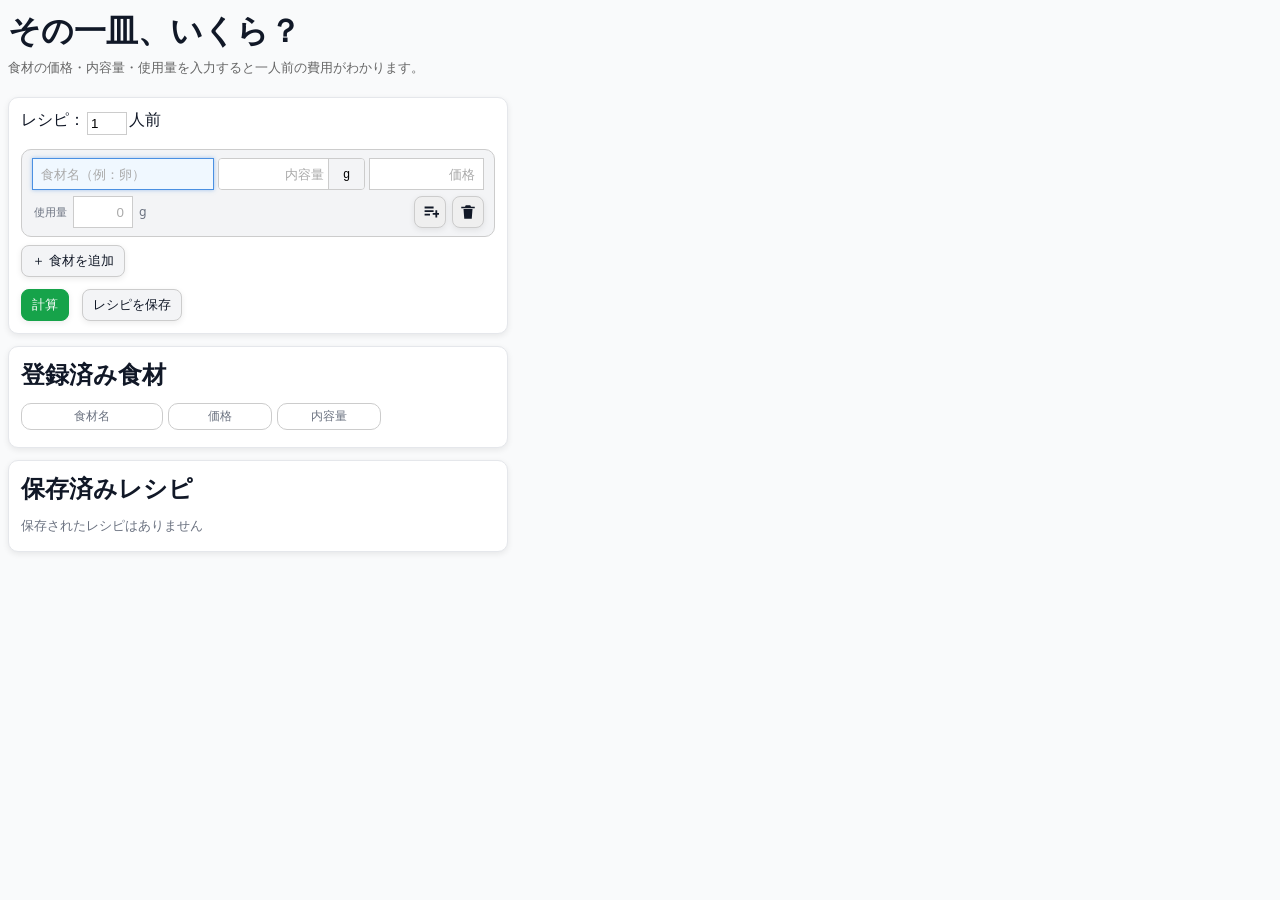
==== commit 30cb0270: "Add files via upload" ====
--- a/index.html
+++ b/index.html
@@ -45,6 +45,7 @@
 
         <!-- 計算ボタン -->
         <button class="btn-primary calc-btn" onclick="calculate()">計算</button>
+        <button class="btn-secondary recipe-save-btn" onclick="openRecipeModal()">レシピを保存</button>
       </section>
         
       <!-- 結果パネル -->
@@ -62,6 +63,36 @@
         </div>
         <div id="ingredient-list"></div>
       </section>
+      <!-- レシピパネル -->
+      <section class="panel">
+        <h2>保存済みレシピ</h2>
+        <div id="recipe-list"></div>
+      </section>
+    </div><!-- /.container -->
+
+    <!-- 上書き確認モーダル -->
+    <div id="overwrite-modal" class="modal-overlay hidden">
+      <div class="modal">
+        <h3>同名のレシピが存在します</h3>
+        <p class="modal-msg">「<span id="overwrite-recipe-name"></span>」を上書きしますか？</p>
+        <div class="modal-actions">
+          <button class="btn-secondary" id="btn-cancel-overwrite">キャンセル</button>
+          <button class="btn-secondary" id="btn-new-save">新規保存</button>
+          <button class="btn-primary" id="btn-overwrite">上書き保存</button>
+        </div>
+      </div>
+    </div>
+
+    <!-- レシピ名入力モーダル -->
+    <div id="recipe-modal" class="modal-overlay hidden">
+      <div class="modal">
+        <h3>レシピ名を入力</h3>
+        <input type="text" id="recipe-name-input" placeholder="例：鶏肉の煮込み" maxlength="40">
+        <div class="modal-actions">
+          <button class="btn-secondary" onclick="closeRecipeModal()">キャンセル</button>
+          <button class="btn-primary" onclick="confirmSaveRecipe()">保存</button>
+        </div>
+      </div>
     </div>
 
     <script src="main.js" defer></script>
--- a/style.css
+++ b/style.css
@@ -519,4 +519,95 @@
 
 /* 編集時 input */
 .ingredient-item input.col-name  { flex: 0 0 30%; padding: 0 var(--control-px); min-width: 0;}
-.ingredient-item input.col-price { flex: 0 0 22%; padding: 0 var(--control-px); min-width: 0; text-align: right; }+.ingredient-item input.col-price { flex: 0 0 22%; padding: 0 var(--control-px); min-width: 0; text-align: right; }
+/* ==============================
+   レシピ保存ボタン
+   ============================== */
+.recipe-save-btn { margin: 8px 0 0 8px; }
+
+/* ==============================
+   モーダル
+   ============================== */
+.modal-overlay {
+  position: fixed;
+  inset: 0;
+  background: rgba(0,0,0,0.4);
+  z-index: 100;
+  display: flex;
+  align-items: center;
+  justify-content: center;
+}
+
+.modal-overlay.hidden { display: none; }
+
+.modal {
+  background: #fff;
+  border-radius: var(--radius);
+  padding: 24px;
+  width: 90%;
+  max-width: 320px;
+  box-shadow: 0 8px 24px rgba(0,0,0,0.2);
+}
+
+.modal h3 { margin: 0 0 16px 0; font-size: 16px; }
+
+.modal input {
+  width: 100%;
+  box-sizing: border-box;
+  margin-bottom: 16px;
+}
+
+.modal-actions {
+  display: flex;
+  justify-content: flex-end;
+  gap: 8px;
+}
+
+/* ==============================
+   レシピ一覧
+   ============================== */
+.recipe-item {
+  display: flex;
+  align-items: center;
+  gap: 8px;
+  padding: 8px 4px;
+  border-bottom: 1px solid #eee;
+  transition: background 0.15s ease;
+}
+
+.recipe-item:last-child { border-bottom: none; }
+.recipe-item:hover { background: var(--row-hover-color); }
+
+.recipe-name {
+  font-size: 14px;
+  font-weight: 500;
+  flex: 1;
+  overflow: hidden;
+  white-space: nowrap;
+  text-overflow: ellipsis;
+}
+
+.recipe-meta {
+  font-size: 11px;
+  color: var(--text-sub);
+  white-space: nowrap;
+}
+
+.btn-sm {
+  height: 28px;
+  font-size: 12px;
+  padding: 0 10px;
+  white-space: nowrap;
+}
+
+.empty-msg {
+  font-size: 13px;
+  color: var(--text-sub);
+  margin: 4px 0;
+}
+
+.modal-msg {
+  font-size: 13px;
+  color: var(--text-sub);
+  margin: 0 0 16px 0;
+}
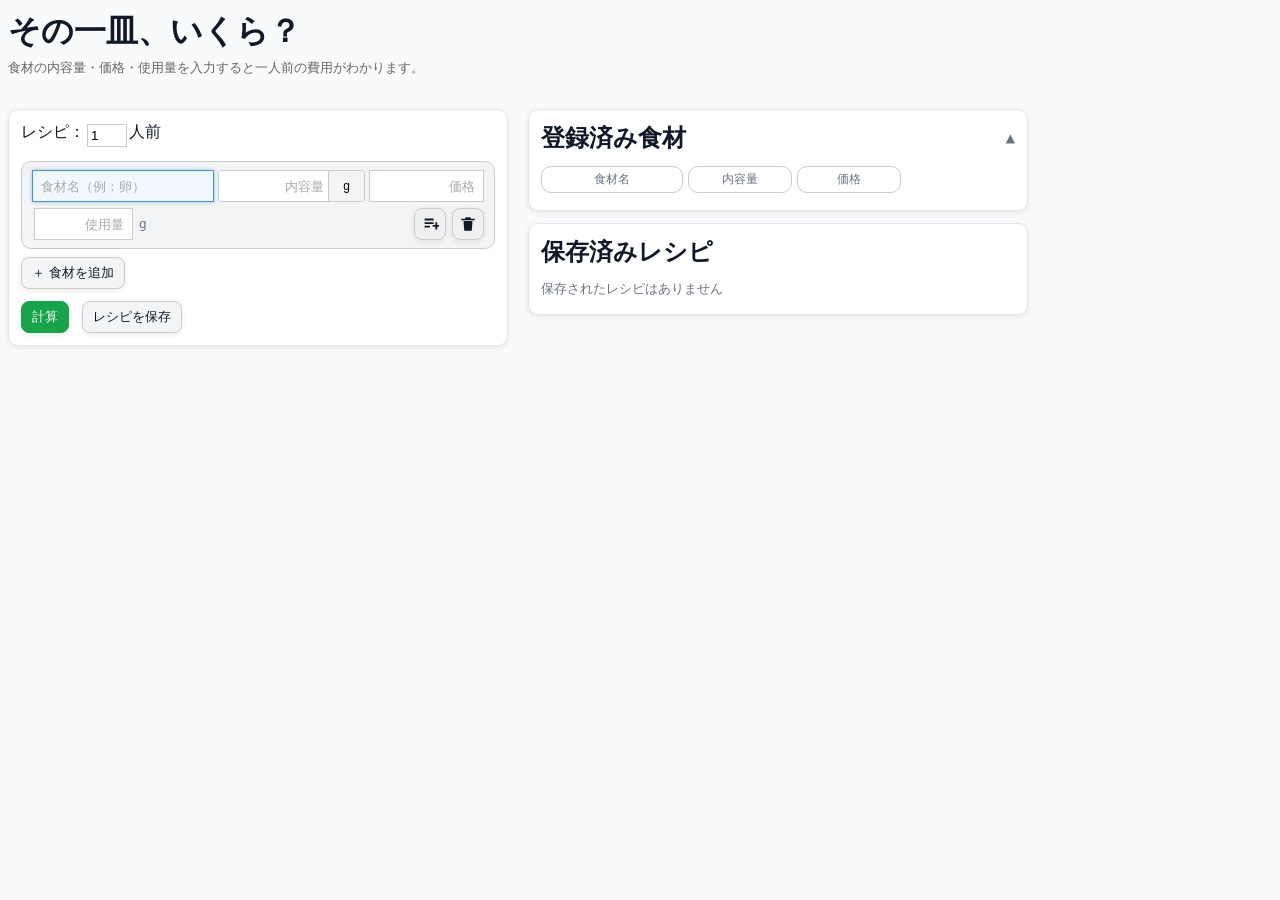
==== commit 2d89c9d1: "Add files via upload" ====
--- a/index.html
+++ b/index.html
@@ -20,12 +20,14 @@
       <!-- タイトル -->
     <div id="title-area">
       <h1>その一皿、いくら？</h1>
-      <p>食材の価格・内容量・使用量を入力すると一人前の費用がわかります。</p>
+      <p>食材の内容量・価格・使用量を入力すると一人前の費用がわかります。</p>
       <!-- <p>食費を厳密に管理したい、節約を頑張るあなたに。</p> -->
     </div>
 
     <!-- 本文 -->
     <div class="container">
+      <!-- 左カラム -->
+      <div class="col-left">
       <!-- 入力パネル -->
       <section class="panel">
         <!-- 人前 -->
@@ -52,22 +54,31 @@
       <section class="panel hidden" id="result-panel">
         <div class="result" id="result"></div>
       </section>
-      
+      </div><!-- /.col-left -->
+
+      <!-- 右カラム -->
+      <div class="col-right">
       <!-- 一覧パネル -->
       <section class="panel">
-        <h2>登録済み食材</h2>
-        <div class="header">
-          <div class="col-name">食材名</div>
-          <div class="col-price">価格</div>
-          <div class="col-total">内容量</div>
+        <div class="panel-header-toggle" onclick="togglePanel('ingredient-list-body', this)">
+          <h2>登録済み食材</h2>
+          <span class="toggle-icon">▲</span>
         </div>
-        <div id="ingredient-list"></div>
+        <div id="ingredient-list-body">
+          <div class="header">
+            <div class="col-name">食材名</div>
+            <div class="col-total">内容量</div>
+            <div class="col-price">価格</div>
+          </div>
+          <div id="ingredient-list"></div>
+        </div>
       </section>
       <!-- レシピパネル -->
       <section class="panel">
         <h2>保存済みレシピ</h2>
         <div id="recipe-list"></div>
       </section>
+      </div><!-- /.col-right -->
     </div><!-- /.container -->
 
     <!-- 上書き確認モーダル -->
--- a/style.css
+++ b/style.css
@@ -65,7 +65,30 @@
 /*本文全体*/
 .container {
   width: 100%;
+  max-width: 1040px; /* 左右500px + gap */
+  display: flex;
+  flex-wrap: wrap;
+  gap: 0 20px;
+  align-items: flex-start;
+}
+
+/* 左右カラム（PCで横並び） */
+.col-left, .col-right {
+  flex: 1 1 440px;
   max-width: 500px;
+  min-width: 0;
+}
+
+/* スマホでは縦積み */
+@media (max-width: 767px) {
+  .container {
+    flex-direction: column;
+    max-width: 500px;
+  }
+  .col-left, .col-right {
+    width: 100%;
+    max-width: 100%;
+  }
 }
 
 /* パネル */
@@ -439,14 +462,8 @@
   padding-left: 2px;
 }
 
-.used-label {
-  font-size: 11px;
-  color: var(--text-sub);
-  white-space: nowrap;
-}
-
 .row-line2 .used {
-  width: 60px;
+  width: 22%;
   text-align: right;
 }
 
@@ -520,6 +537,7 @@
 /* 編集時 input */
 .ingredient-item input.col-name  { flex: 0 0 30%; padding: 0 var(--control-px); min-width: 0;}
 .ingredient-item input.col-price { flex: 0 0 22%; padding: 0 var(--control-px); min-width: 0; text-align: right; }
+
 /* ==============================
    レシピ保存ボタン
    ============================== */
@@ -594,7 +612,7 @@
 }
 
 .btn-sm {
-  height: 28px;
+  height: var(--control-h);
   font-size: 12px;
   padding: 0 10px;
   white-space: nowrap;
@@ -610,4 +628,24 @@
   font-size: 13px;
   color: var(--text-sub);
   margin: 0 0 16px 0;
+}
+/* ==============================
+   折りたたみパネルヘッダー
+   ============================== */
+.panel-header-toggle {
+  display: flex;
+  align-items: center;
+  justify-content: space-between;
+  cursor: pointer;
+  margin-bottom: 12px;
+  user-select: none;
+}
+
+.panel-header-toggle h2 {
+  margin: 0;
+}
+
+.toggle-icon {
+  font-size: 12px;
+  color: var(--text-sub);
 }
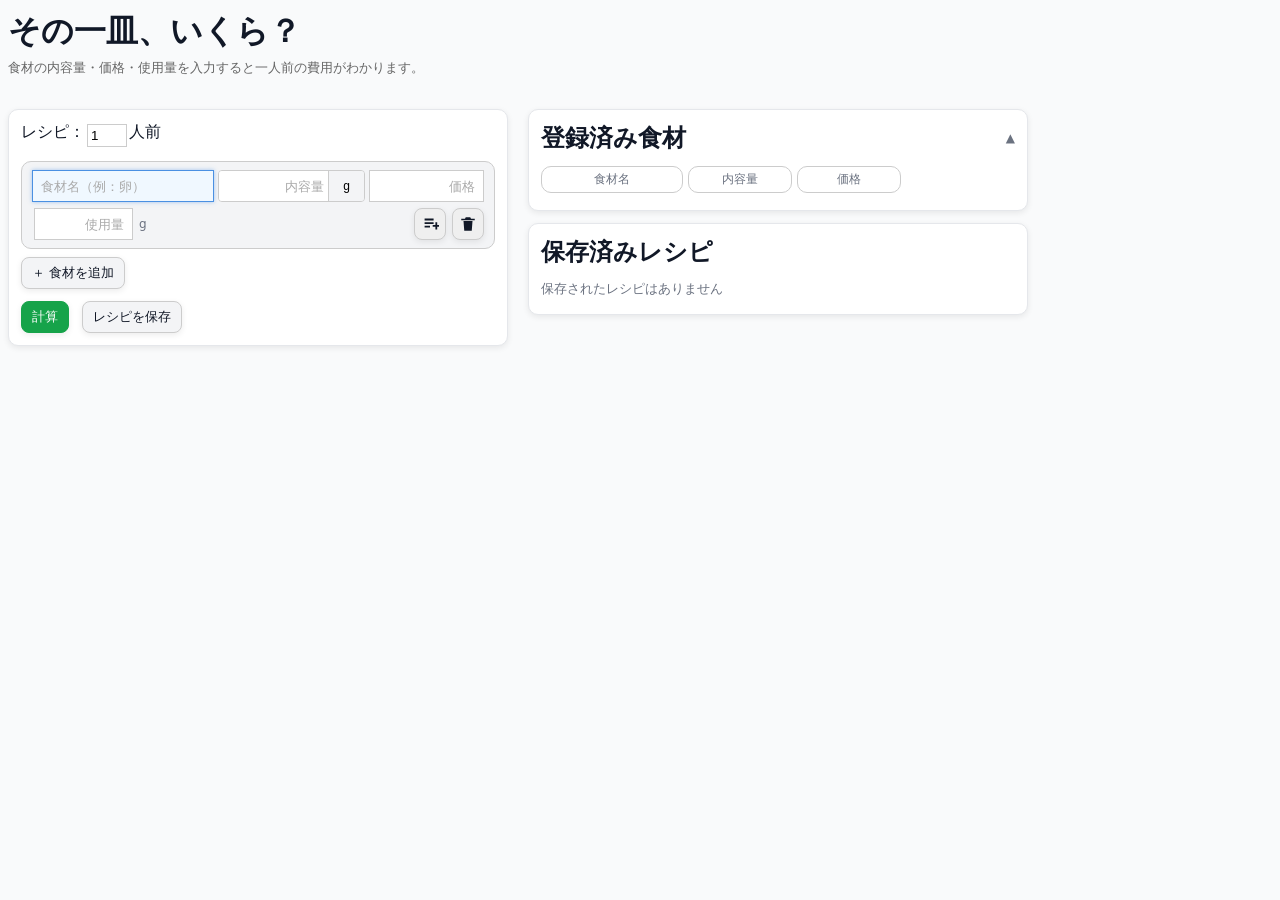
==== commit ee822ebb: "Add files via upload" ====
--- a/index.html
+++ b/index.html
@@ -3,8 +3,14 @@
   <head>
     <meta charset="UTF-8">
     <meta name="viewport" content="width=device-width, initial-scale=1.0">
-    <meta name="description" content="食材の価格・内容量・使用量から一人前の食費を自動計算。複数食材にも対応した無料の食費計算ツール。自炊・節約・家計管理に。">
+    <meta name="description" content="食材の内容量・価格・使用量からレシピ一人前の食費を計算できるツール。よく使う食材やレシピは保存可能。自炊・節約・家計管理に。">
     <meta name="google-site-verification" content="JUQzpSWXDlmY2dKkkwU9a716EybnjabIKuK38MrQCgc" />
+    <!-- OGP -->
+    <meta property="og:type" content="website">
+    <meta property="og:title" content="その一皿、いくら？｜食費計算・一人前コスト計算ツール">
+    <meta property="og:description" content="食材の内容量・価格・使用量からレシピ一人前の食費を計算できるツール。自炊・節約・家計管理に。">
+    <meta property="og:url" content="https://food-cost-calculator-web.vercel.app/">
+    <meta name="twitter:card" content="summary">
     <title>その一皿、いくら？｜食費計算・一人前コスト計算ツール</title>
     <link rel="stylesheet" href="style.css">
     <link rel="preconnect" href="https://fonts.googleapis.com">
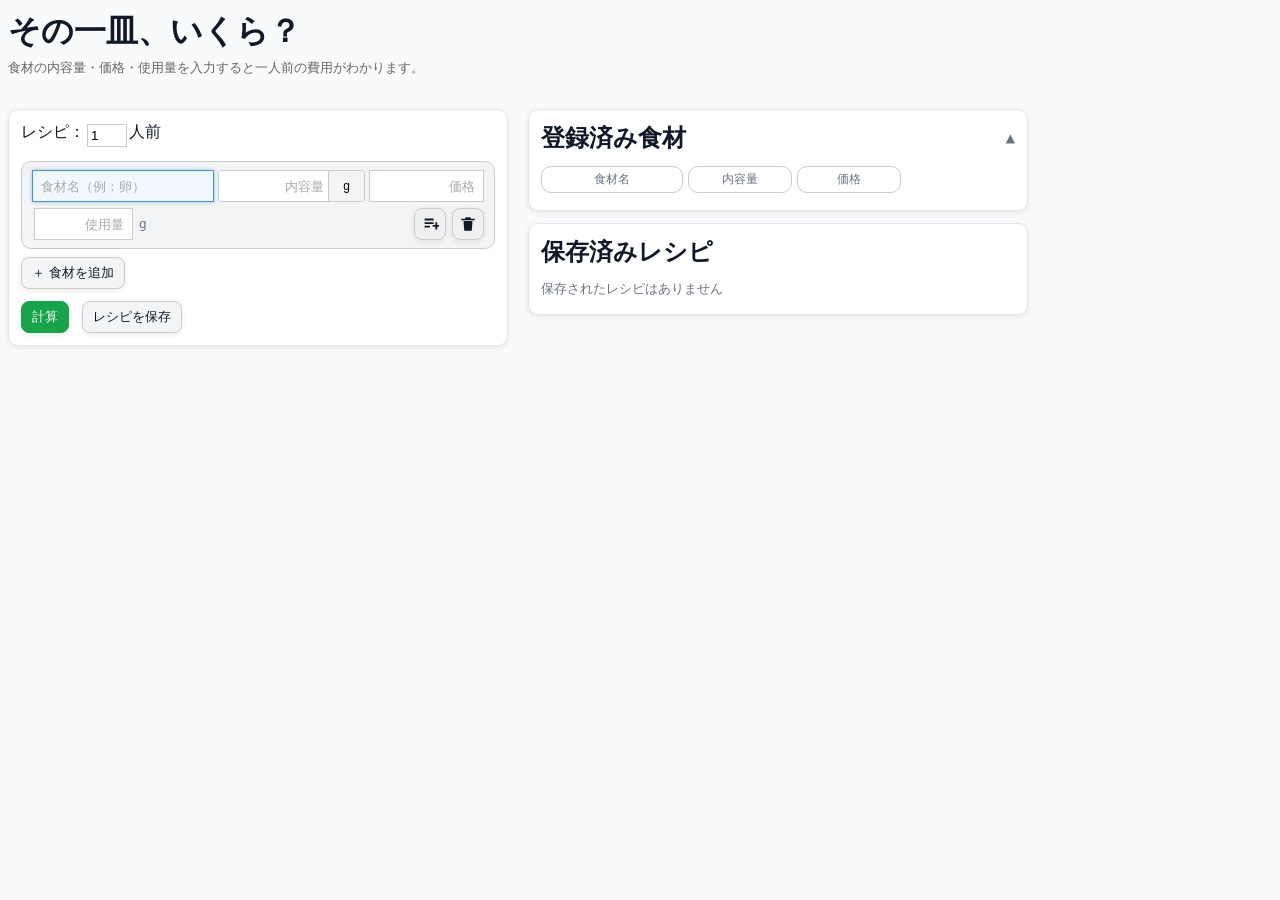
==== commit 61c0b8c2: "Update index.html" ====
--- a/index.html
+++ b/index.html
@@ -15,7 +15,7 @@
     <link rel="stylesheet" href="style.css">
     <link rel="preconnect" href="https://fonts.googleapis.com">
     <link rel="preconnect" href="https://fonts.gstatic.com" crossorigin>
-    <link href="http://fonts.googleapis.com/earlyaccess/notosansjp.css">
+    <link href="https://fonts.googleapis.com/earlyaccess/notosansjp.css">
   </head>
 
   <!-- デバッグon -->
@@ -115,4 +115,4 @@
     <script src="main.js" defer></script>
 
   </body>
-</html>+</html>
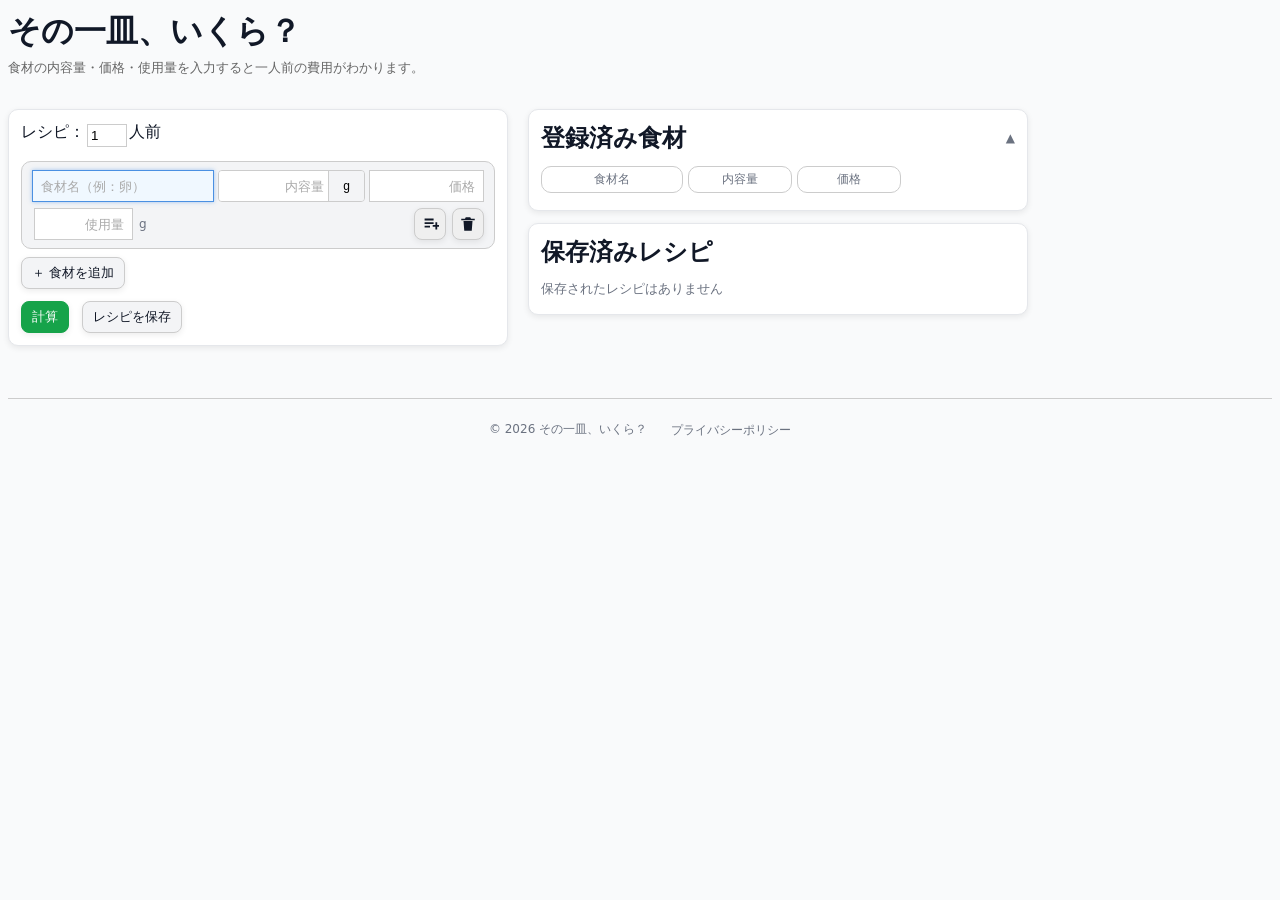
==== commit 784ac609: "Add files via upload" ====
--- a/index.html
+++ b/index.html
@@ -112,7 +112,15 @@
       </div>
     </div>
 
+    <!-- フッター -->
+    <footer id="site-footer">
+      <p class="footer-copy">© 2026 その一皿、いくら？</p>
+      <nav class="footer-nav">
+        <a href="privacy-policy.html">プライバシーポリシー</a>
+      </nav>
+    </footer>
+
     <script src="main.js" defer></script>
 
   </body>
-</html>
+</html>
--- a/style.css
+++ b/style.css
@@ -648,4 +648,35 @@
 .toggle-icon {
   font-size: 12px;
   color: var(--text-sub);
+}
+
+/* ==============================
+    フッター
+   ============================== */
+#site-footer {
+  margin-top: 40px;
+  padding: 20px;
+  border-top: 1px solid var(--border);
+  display: flex;
+  justify-content: center;
+  align-items: center;
+  gap: 24px;
+  flex-wrap: wrap;
+}
+
+.footer-copy {
+  font-size: 12px;
+  color: var(--text-sub);
+  margin: 0;
+}
+
+.footer-nav a {
+  font-size: 12px;
+  color: var(--text-sub);
+  text-decoration: none;
+}
+
+.footer-nav a:hover {
+  color: var(--primary-color);
+  text-decoration: underline;
 }
